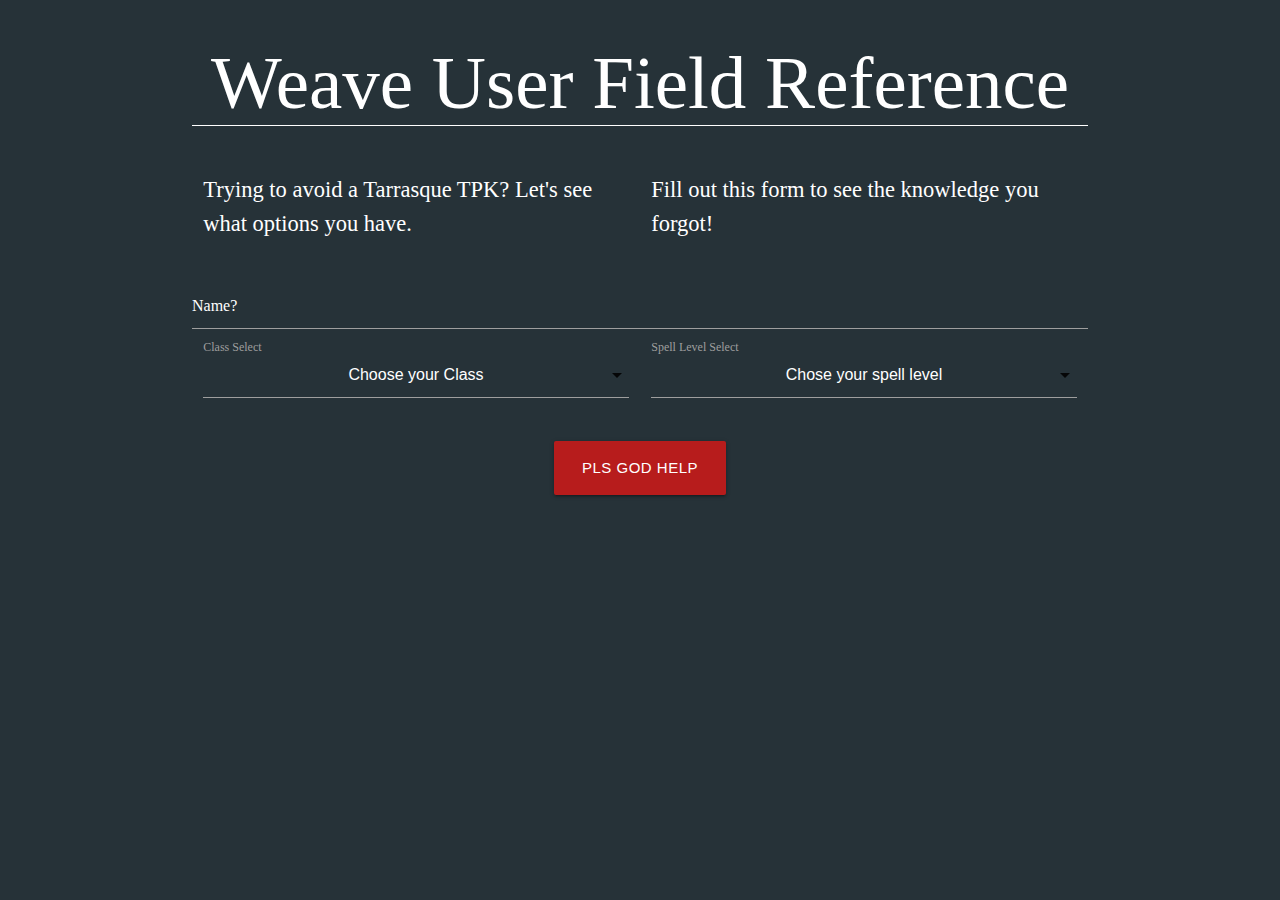
==== index.html @ d6eb598d "fixed" ====
<!DOCTYPE html>
<html lang="en">
<head>
    <meta charset="UTF-8">
    <meta http-equiv="X-UA-Compatible" content="IE=edge">
    <meta name="viewport" content="width=device-width, initial-scale=1.0">
    <link href="https://fonts.googleapis.com/icon?family=Material+Icons" rel="stylesheet">
    <link rel="stylesheet" href="https://cdnjs.cloudflare.com/ajax/libs/materialize/1.0.0/css/materialize.min.css">
    <link rel="stylesheet" href="https://cdnjs.cloudflare.com/ajax/libs/font-awesome/6.1.1/css/all.min.css" integrity="sha512-KfkfwYDsLkIlwQp6LFnl8zNdLGxu9YAA1QvwINks4PhcElQSvqcyVLLD9aMhXd13uQjoXtEKNosOWaZqXgel0g==" crossorigin="anonymous" referrerpolicy="no-referrer" />
    
    <link rel="stylesheet" href="https://pagecdn.io/lib/easyfonts/fonts.css" rel="stylesheet"/>
    <link rel="stylesheet" href="./assets/css/styles.css"/> 
    <title>W.U.F.R</title>
</head>


<body >

    <div class="container">
        <div class="row">
            <h1 class="col s12">Weave User Field Reference</h1>
            
            <p class="col s6 splash" id="splash-text"></p>
            <p class="col s6 splash">Fill out this form to see the knowledge you forgot!</p>
           
        </div>
    </div>



    <!-- Form for player info -->
    <div class="container">
        <div class="row">
            <input type="text" class="col s12" id="pName" placeholder="Name?">
            </input> 
            
                <!-- button for class dropdown --> 
            <div class="input-field col s6">
    
                <select class="dropdown-content" id="classSelect">
                    <option disabled selected>Choose your Class</option>
                    <option value = "druid" id = "druid">Druid</option>
                    <option value = "bard" id = "bard">Bard</option>
                    <option value = "paladin" id = "paladin">Paladin</option>
                    <option value = "ranger" id = "ranger">Ranger</option>
                    <option value = "sorcerer" id = "sorcerer">Sorcerer</option>
                    <option value = "warlock" id = "warlock">Warlock</option>
                </select>
                <label for="classSelect">Class Select</label>

            </div>

            <div class="input-field col s6">
                
                <!-- button for level dropdown -->

                <select class="dropdown-content" id="levelSelect">
                    
                    <option disabled selected>Chose your spell level</option>
                    <option id = "1" value = "1">1</option>
                    <option id = "2" value = "2">2</option>
                    <option id = "3" value = "3">3</option>
                    <option id = "4" value = "4">4</option>
                    <option id = "5" value = "5">5</option>
                </select>

                <label>Spell Level Select</label>
                    
            </div>

        
        </div>

        <div class="row">
            <div class="col s12 center-align">
            <button href="" id="goBtn" class="waves-effect waves-dark btn-large">PLS GOD HELP</button>
            </div>
        </div>



<script src="https://cdnjs.cloudflare.com/ajax/libs/jquery/3.6.0/jquery.min.js" integrity="sha512-894YE6QWD5I59HgZOGReFYm4dnWc1Qt5NtvYSaNcOP+u1T9qYdvdihz0PPSiiqn/+/3e7Jo4EaG7TubfWGUrMQ==" crossorigin="anonymous" referrerpolicy="no-referrer"></script>
<script src="https://cdnjs.cloudflare.com/ajax/libs/materialize/1.0.0/js/materialize.min.js"></script> 
<script type="text/javascript" src="./assets/js/script.js"></script>
</body>
</html>
---- assets/css/styles.css ----
:root {
    font-family:'Rajdhani';
    background-color: #263238;
    color: white;
}

* {
    background-color: #263238;
    
    color: white;
}

.dropdown-trigger {
    text-align: center;
}

h1  {
    font-family: 'Bungee Hairline';
    border-bottom: 1px solid white;
    text-align: center;
    font-size: 5em;
}

.splash {
    font-size: 1.5em;
}

label, ::placeholder  {
    color: white;
    font-family: 'Press Start 2P';

}

.btn-large {
    background-color: #b71c1c !important;

}
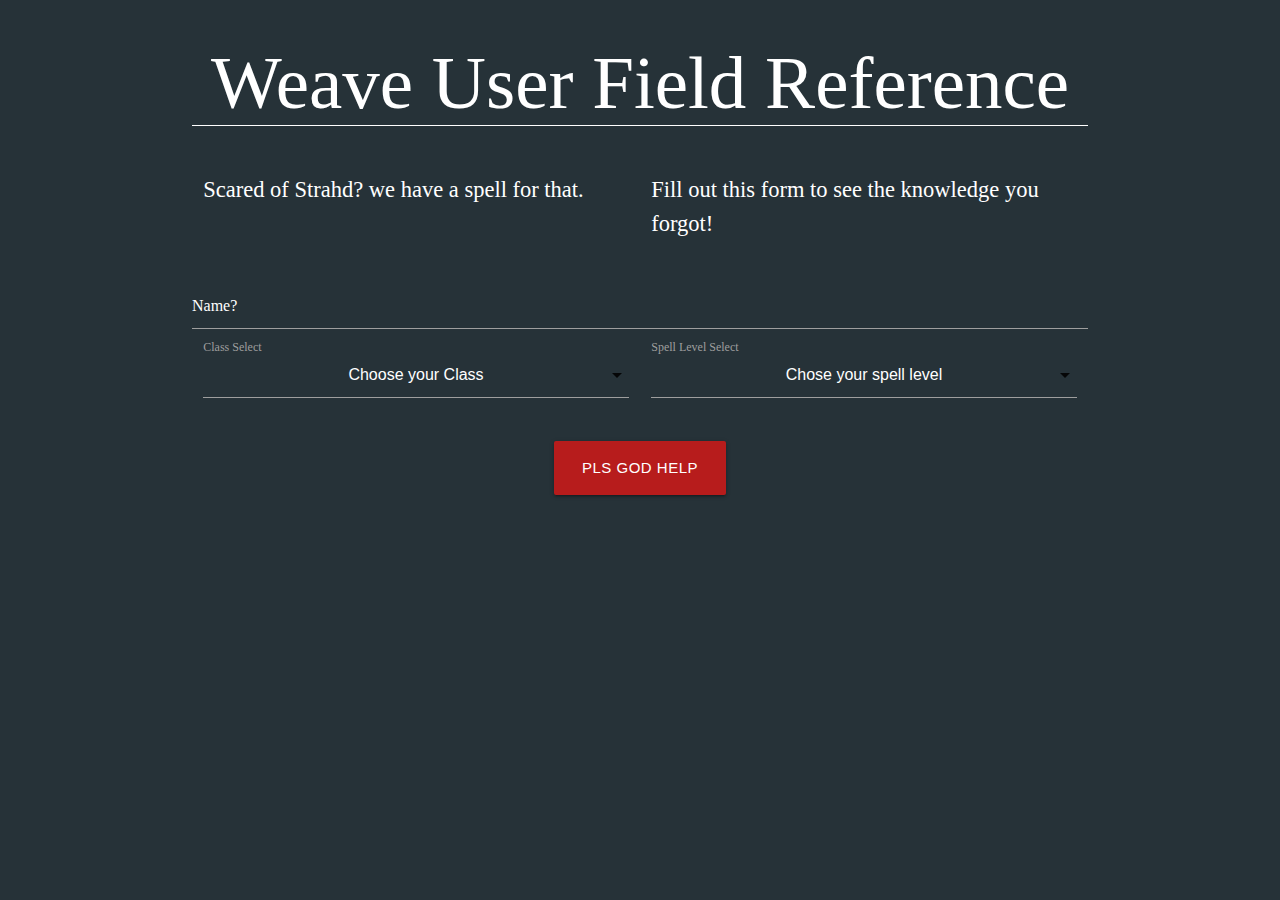
==== commit d2943b59: "matching most up to date version" ====
--- a/index.html
+++ b/index.html
@@ -7,9 +7,9 @@
     <link href="https://fonts.googleapis.com/icon?family=Material+Icons" rel="stylesheet">
     <link rel="stylesheet" href="https://cdnjs.cloudflare.com/ajax/libs/materialize/1.0.0/css/materialize.min.css">
     <link rel="stylesheet" href="https://cdnjs.cloudflare.com/ajax/libs/font-awesome/6.1.1/css/all.min.css" integrity="sha512-KfkfwYDsLkIlwQp6LFnl8zNdLGxu9YAA1QvwINks4PhcElQSvqcyVLLD9aMhXd13uQjoXtEKNosOWaZqXgel0g==" crossorigin="anonymous" referrerpolicy="no-referrer" />
-    
+
     <link rel="stylesheet" href="https://pagecdn.io/lib/easyfonts/fonts.css" rel="stylesheet"/>
-    <link rel="stylesheet" href="./assets/css/styles.css"/> 
+    <link rel="stylesheet" href="./assets/css/styles.css"/>
     <title>W.U.F.R</title>
 </head>
 
@@ -80,7 +80,7 @@
 
 
 <script src="https://cdnjs.cloudflare.com/ajax/libs/jquery/3.6.0/jquery.min.js" integrity="sha512-894YE6QWD5I59HgZOGReFYm4dnWc1Qt5NtvYSaNcOP+u1T9qYdvdihz0PPSiiqn/+/3e7Jo4EaG7TubfWGUrMQ==" crossorigin="anonymous" referrerpolicy="no-referrer"></script>
-<script src="https://cdnjs.cloudflare.com/ajax/libs/materialize/1.0.0/js/materialize.min.js"></script> 
+<script src="https://cdnjs.cloudflare.com/ajax/libs/materialize/1.0.0/js/materialize.min.js"></script>
 <script type="text/javascript" src="./assets/js/script.js"></script>
 </body>
 </html>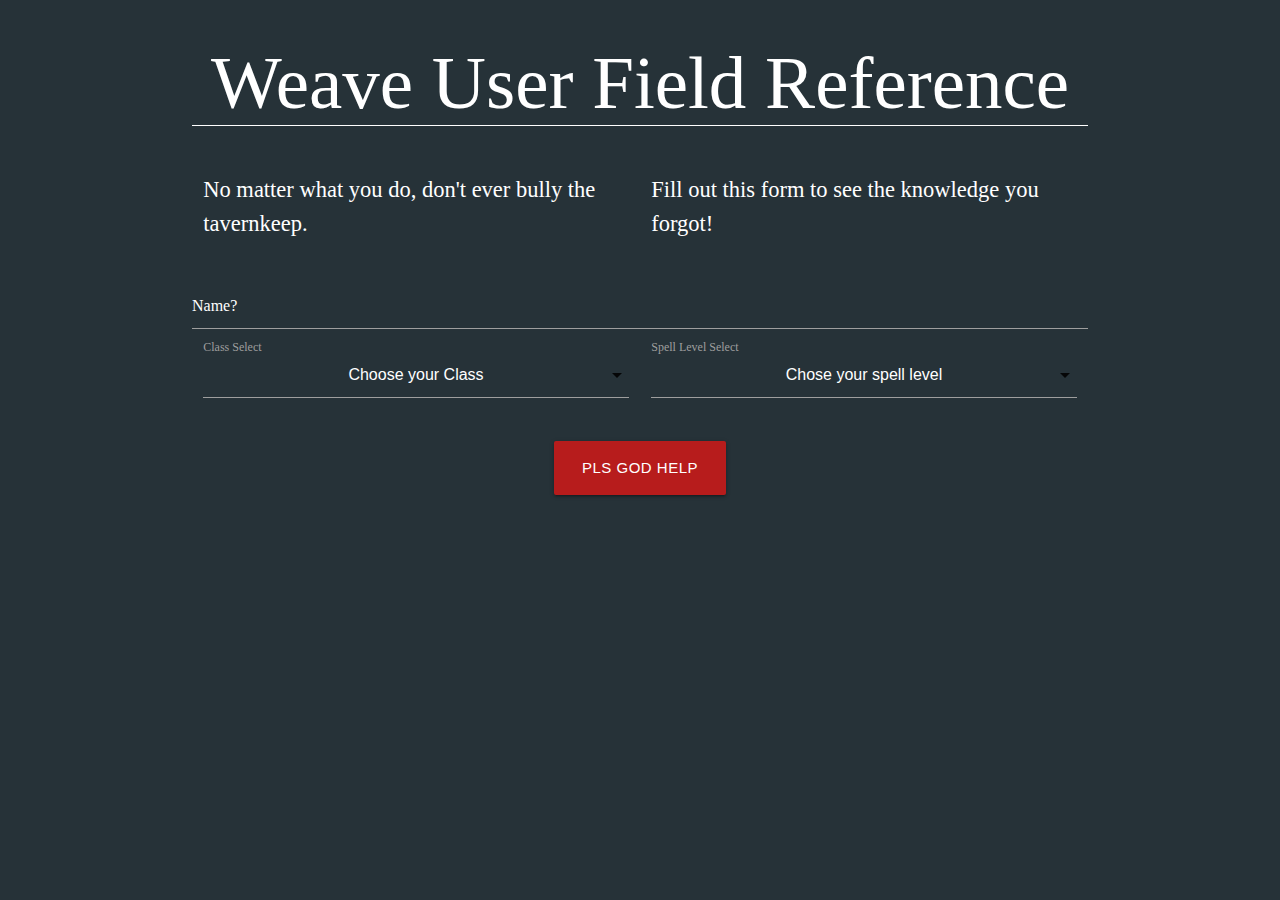
==== commit 52f030e0: "mobile responsiveness" ====
--- a/index.html
+++ b/index.html
@@ -20,8 +20,8 @@
         <div class="row">
             <h1 class="col s12">Weave User Field Reference</h1>
             
-            <p class="col s6 splash" id="splash-text"></p>
-            <p class="col s6 splash">Fill out this form to see the knowledge you forgot!</p>
+            <p class="col l6 m6 s12 splash" id="splash-text"></p>
+            <p class="col l6 m6 s12 splash">Fill out this form to see the knowledge you forgot!</p>
            
         </div>
     </div>
@@ -35,7 +35,7 @@
             </input> 
             
                 <!-- button for class dropdown --> 
-            <div class="input-field col s6">
+            <div class="input-field col l6 m6 s12">
     
                 <select class="dropdown-content" id="classSelect">
                     <option disabled selected>Choose your Class</option>
@@ -50,7 +50,7 @@
 
             </div>
 
-            <div class="input-field col s6">
+            <div class="input-field col l6 m6 s12">
                 
                 <!-- button for level dropdown -->
 
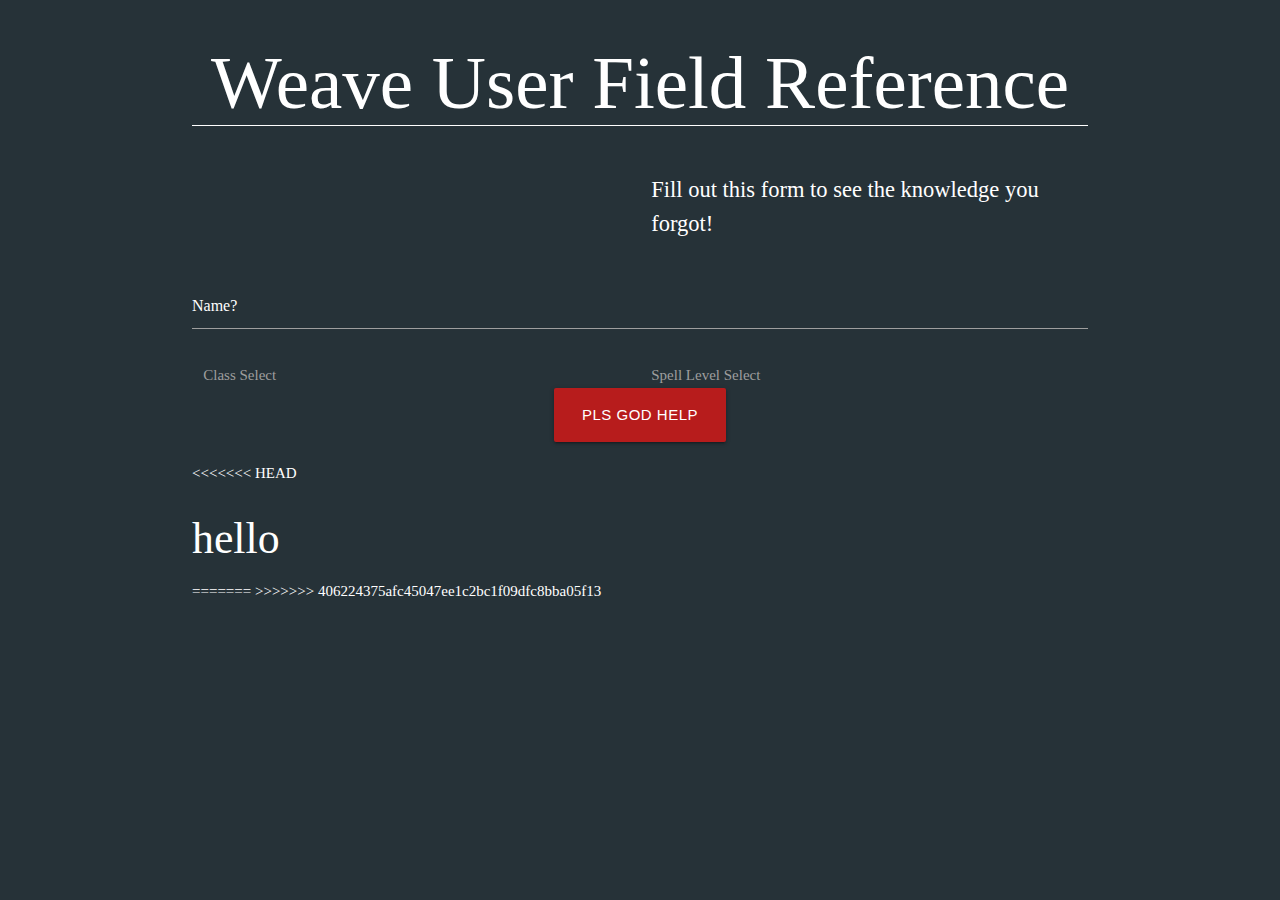
==== commit f6e147d6: "couple changes" ====
--- a/index.html
+++ b/index.html
@@ -45,6 +45,7 @@
                     <option value = "ranger" id = "ranger">Ranger</option>
                     <option value = "sorcerer" id = "sorcerer">Sorcerer</option>
                     <option value = "warlock" id = "warlock">Warlock</option>
+                    <option value = "warlock" id = "wizard">Wizard</option>
                 </select>
                 <label for="classSelect">Class Select</label>
 
@@ -56,12 +57,34 @@
 
                 <select class="dropdown-content" id="levelSelect">
                     
+<<<<<<< HEAD
+                    <option disabled selected>Chose your level</option>
+                    <option id = "3" value = "3">3</option>
+                    <option id = "4" value = "4">4</option>
+                    <option id = "5" value = "5">5</option>
+                    <option id = "6" value = "6">6</option>
+                    <option id = "7" value = "7">7</option>
+                    <option id = "8" value = "8">8</option>
+                    <option id = "9" value = "9">9</option>
+                    <option id = "10" value = "10">10 </option>
+                    <option id = "11" value = "11">11 </option>
+                    <option id = "12" value = "12">12 </option>
+                    <option id = "13" value = "13">13 </option>
+                    <option id = "14" value = "14">14 </option>
+                    <option id = "15" value = "15">15 </option>
+                    <option id = "16" value = "16">16 </option>
+                    <option id = "17" value = "17">17 </option>
+                    <option id = "18" value = "18">18 </option>
+                    <option id = "19" value = "19">19 </option>
+                    <option id = "20" value = "20">20 </option>
+=======
                     <option disabled selected>Chose your spell level</option>
                     <option id = "1" value = "1">1</option>
                     <option id = "2" value = "2">2</option>
                     <option id = "3" value = "3">3</option>
                     <option id = "4" value = "4">4</option>
                     <option id = "5" value = "5">5</option>
+>>>>>>> 406224375afc45047ee1c2bc1f09dfc8bba05f13
                 </select>
 
                 <label>Spell Level Select</label>
@@ -77,6 +100,13 @@
             </div>
         </div>
 
+<<<<<<< HEAD
+        <div id="waifu">
+            <h3>hello</h3>
+        </div>
+
+=======
+>>>>>>> 406224375afc45047ee1c2bc1f09dfc8bba05f13
 
 
 <script src="https://cdnjs.cloudflare.com/ajax/libs/jquery/3.6.0/jquery.min.js" integrity="sha512-894YE6QWD5I59HgZOGReFYm4dnWc1Qt5NtvYSaNcOP+u1T9qYdvdihz0PPSiiqn/+/3e7Jo4EaG7TubfWGUrMQ==" crossorigin="anonymous" referrerpolicy="no-referrer"></script>
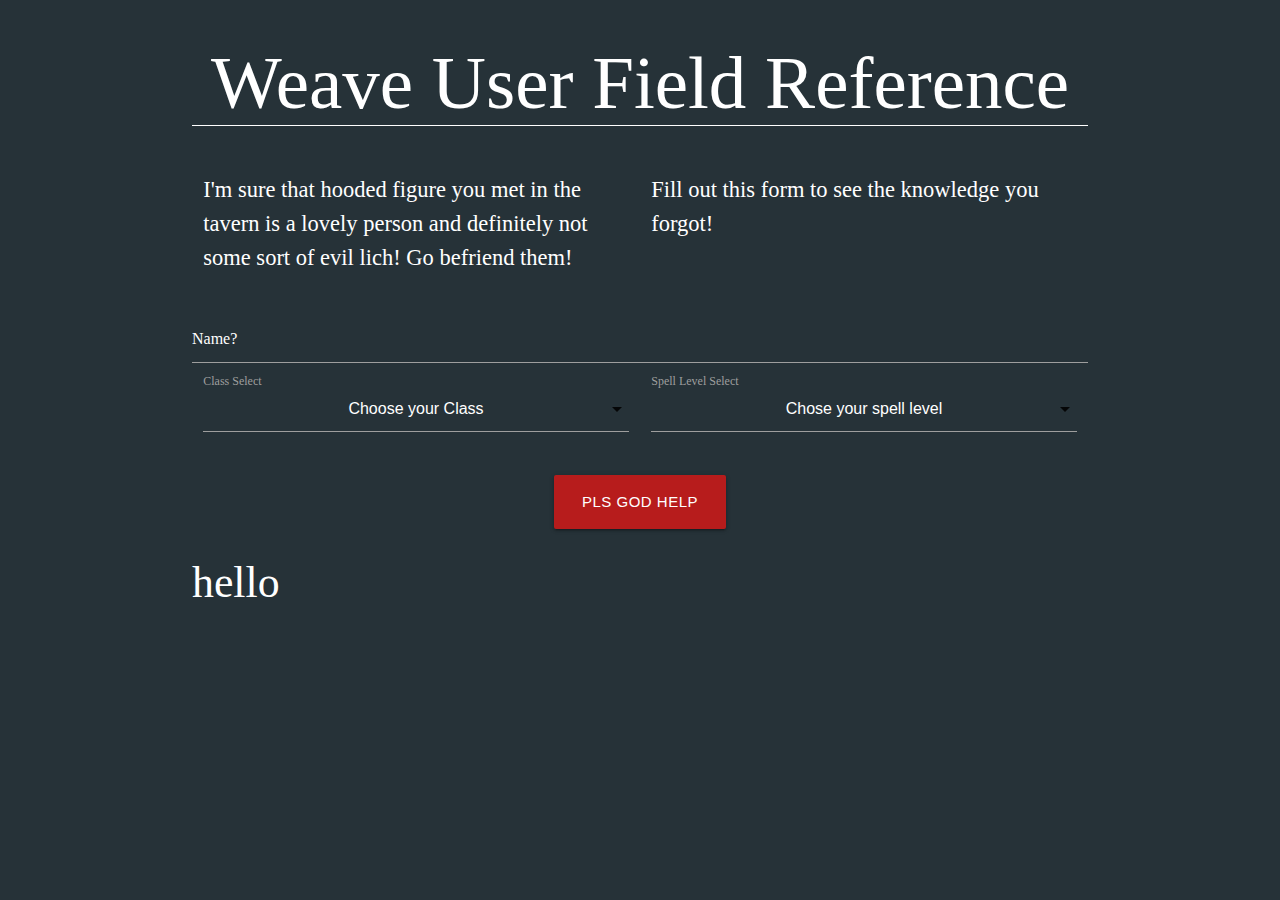
==== commit beabb164: "fixed api links" ====
--- a/index.html
+++ b/index.html
@@ -57,34 +57,12 @@
 
                 <select class="dropdown-content" id="levelSelect">
                     
-<<<<<<< HEAD
-                    <option disabled selected>Chose your level</option>
-                    <option id = "3" value = "3">3</option>
-                    <option id = "4" value = "4">4</option>
-                    <option id = "5" value = "5">5</option>
-                    <option id = "6" value = "6">6</option>
-                    <option id = "7" value = "7">7</option>
-                    <option id = "8" value = "8">8</option>
-                    <option id = "9" value = "9">9</option>
-                    <option id = "10" value = "10">10 </option>
-                    <option id = "11" value = "11">11 </option>
-                    <option id = "12" value = "12">12 </option>
-                    <option id = "13" value = "13">13 </option>
-                    <option id = "14" value = "14">14 </option>
-                    <option id = "15" value = "15">15 </option>
-                    <option id = "16" value = "16">16 </option>
-                    <option id = "17" value = "17">17 </option>
-                    <option id = "18" value = "18">18 </option>
-                    <option id = "19" value = "19">19 </option>
-                    <option id = "20" value = "20">20 </option>
-=======
                     <option disabled selected>Chose your spell level</option>
                     <option id = "1" value = "1">1</option>
                     <option id = "2" value = "2">2</option>
                     <option id = "3" value = "3">3</option>
                     <option id = "4" value = "4">4</option>
                     <option id = "5" value = "5">5</option>
->>>>>>> 406224375afc45047ee1c2bc1f09dfc8bba05f13
                 </select>
 
                 <label>Spell Level Select</label>
@@ -100,13 +78,14 @@
             </div>
         </div>
 
-<<<<<<< HEAD
         <div id="waifu">
             <h3>hello</h3>
         </div>
 
-=======
->>>>>>> 406224375afc45047ee1c2bc1f09dfc8bba05f13
+        <div id="image">
+            
+        </div>
+
 
 
 <script src="https://cdnjs.cloudflare.com/ajax/libs/jquery/3.6.0/jquery.min.js" integrity="sha512-894YE6QWD5I59HgZOGReFYm4dnWc1Qt5NtvYSaNcOP+u1T9qYdvdihz0PPSiiqn/+/3e7Jo4EaG7TubfWGUrMQ==" crossorigin="anonymous" referrerpolicy="no-referrer"></script>
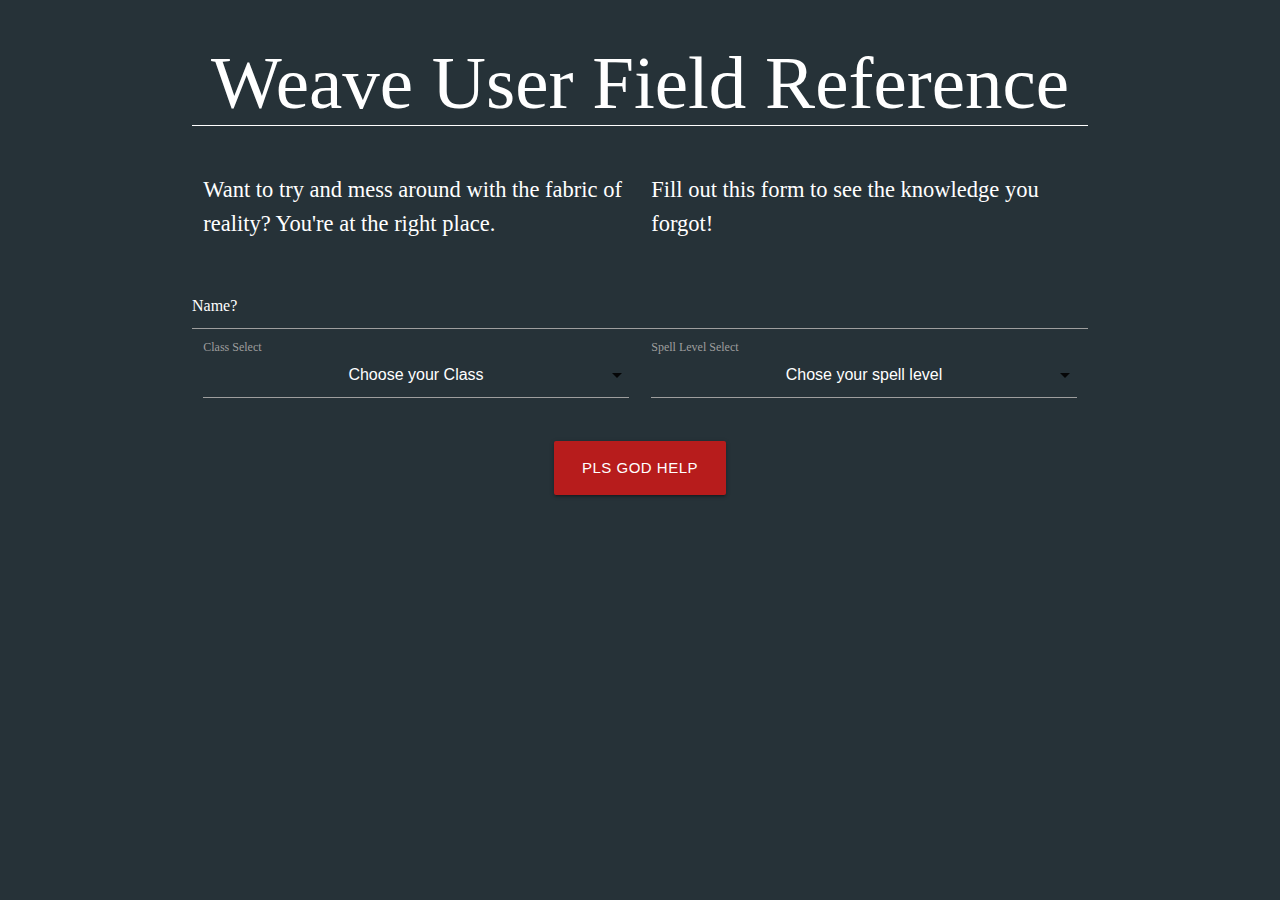
==== commit 3353bb05: "added screenshot and fixed some code" ====
--- a/index.html
+++ b/index.html
@@ -79,11 +79,11 @@
         </div>
 
         <div id="waifu">
-            <h3>hello</h3>
+        
         </div>
 
         <div id="image">
-            
+
         </div>
 
 
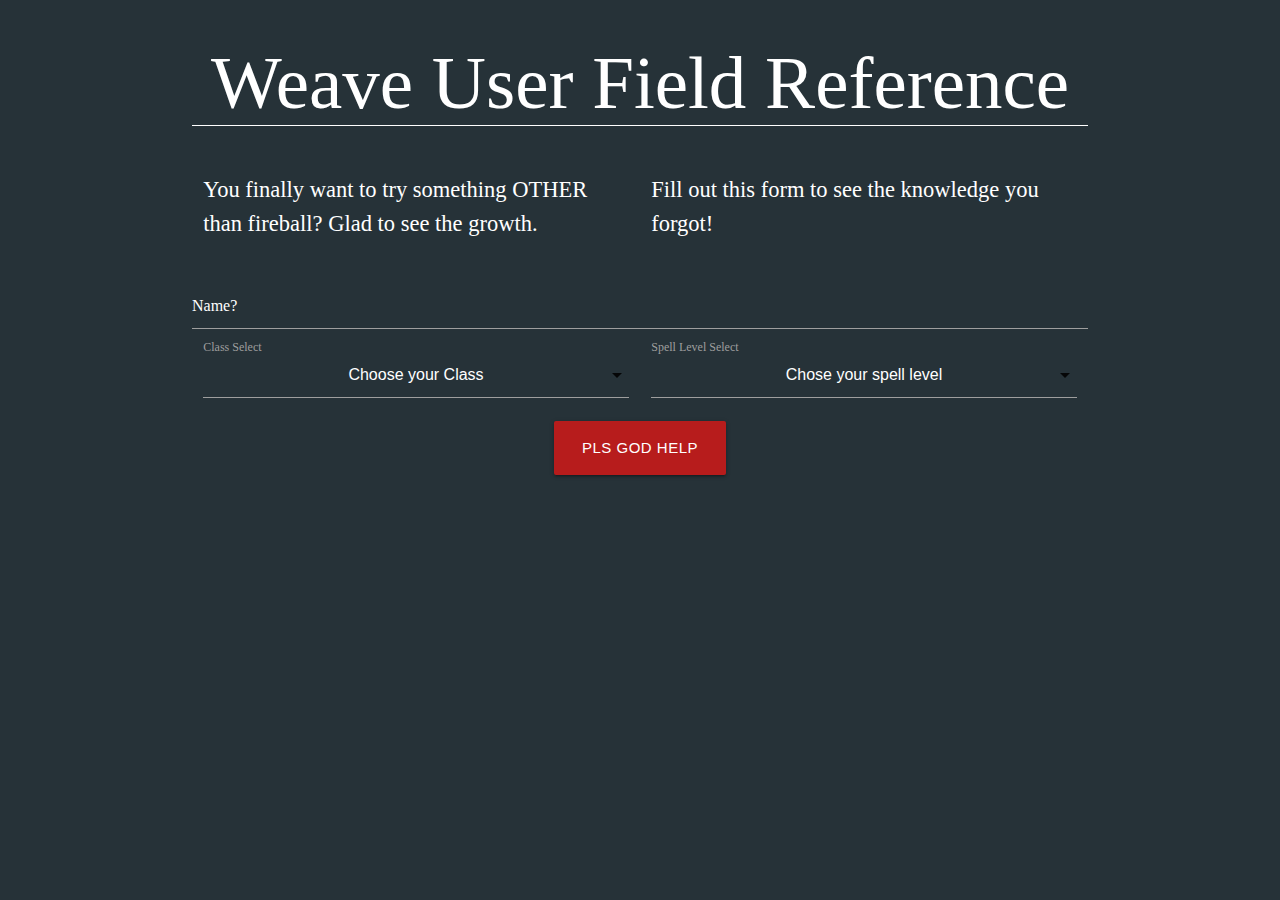
==== commit 594a2a8f: "cleaning code and reformatting page" ====
--- a/index.html
+++ b/index.html
@@ -22,10 +22,13 @@
             
             <p class="col l6 m6 s12 splash" id="splash-text"></p>
             <p class="col l6 m6 s12 splash">Fill out this form to see the knowledge you forgot!</p>
-           
+        
         </div>
     </div>
 
+    <div class="container">
+        <div id="image" class="center-align" ></div>
+    </div>
 
 
     <!-- Form for player info -->
@@ -68,23 +71,22 @@
                 <label>Spell Level Select</label>
                     
             </div>
-
+            <div class="row">
+                <div class="col s12 center-align">
+                <button href="" id="goBtn" class="waves-effect waves-dark btn-large">PLS GOD HELP</button>
+                </div>
+            </div>
+    
         
         </div>
+    </div>
+        <div class="container">
 
         <div class="row">
-            <div class="col s12 center-align">
-            <button href="" id="goBtn" class="waves-effect waves-dark btn-large">PLS GOD HELP</button>
-            </div>
-        </div>
-
-        <div id="waifu">
+        <div id="waifu" class="col s12 center-align"></div>
         
         </div>
-
-        <div id="image">
-
-        </div>
+    </div>
 
 
 
